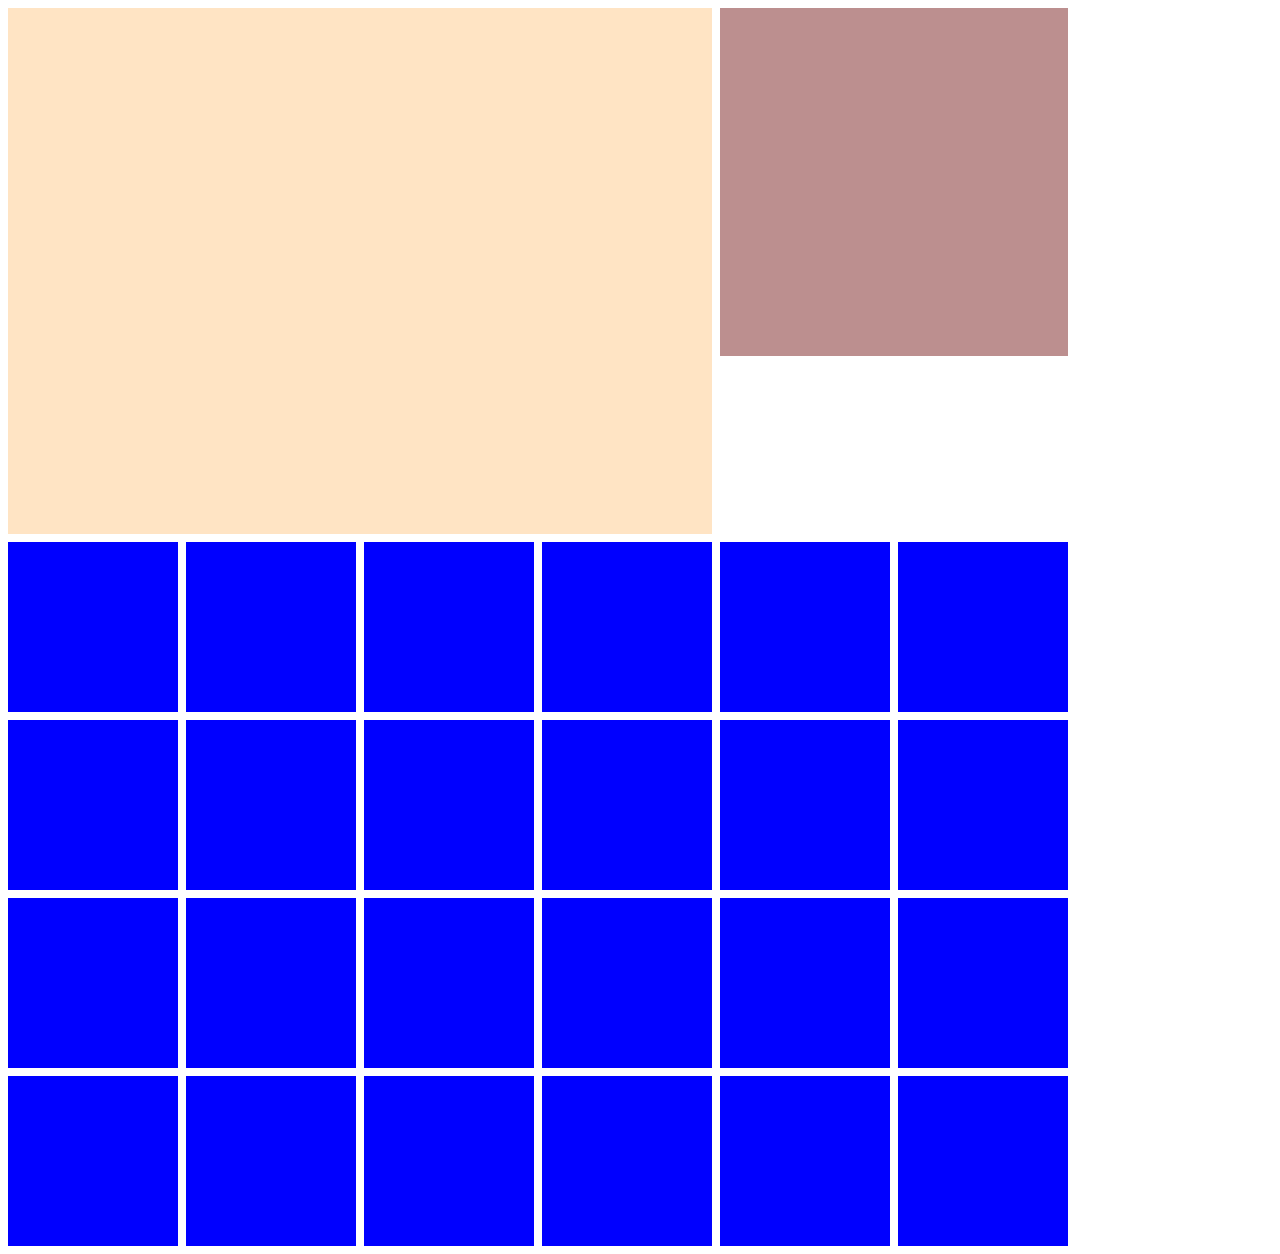
==== domaci.html @ 59eefd7f "introduction" ====
<!DOCTYPE html>
<html lang="en">
<head>
    <meta charset="UTF-8">
    <meta http-equiv="X-UA-Compatible" content="IE=edge">
    <meta name="viewport" content="width=device-width, initial-scale=1.0">
    <title>Grid_domaci</title>
    <link rel="stylesheet" href="domaci.css">
</head>
<body>
    <div class="container">
        <div class="item1"></div>
        <div class="item2"></div>
        <div class="item3"></div>
        <div class="item4"></div>
        <div class="item5"></div>
        <div class="item6"></div>
        <div class="item7"></div>
        <div class="item8"></div>
        <div class="item9"></div>
        <div class="item10"></div>
        <div class="item11"></div>
        <div class="item12"></div>
        <div class="item13"></div>
        <div class="item14"></div>
        <div class="item15"></div>
        <div class="item16"></div>
        <div class="item17"></div>
        <div class="item18"></div>
        <div class="item19"></div>
        <div class="item20"></div>
        <div class="item21"></div>
        <div class="item22"></div>
        <div class="item23"></div>
        <div class="item24"></div>
        <div class="item25"></div>
        <div class="item26"></div>
        <div class="item27"></div>
    </div>

    
    
</body>
</html>
---- domaci.css ----
.container{
    display: grid;
    grid-template-rows: repeat(7, 170px);
    grid-template-columns: repeat(6, 170px);
    grid-gap: 8px;
}
.item1{
    background-color: bisque;
    grid-row: 1/4;
    grid-column: 1/5;
}
.item2{
    background-color: rosybrown;
    grid-row: 1/3;
    grid-column: 5/-1;
}
.item3{
    background-color: blue;
    grid-row: 4/5;
    grid-column: 1/2;
}
.item4{
    background-color: blue;
    grid-row: 4/5;
    grid-column: 2/3;
}
.item5{
    background-color: blue;
    grid-row: 4/5;
    grid-column: 3/4;
}
.item6{
    background-color: blue;
    grid-row: 4/5;
    grid-column: 4/5;
}
.item7{
    background-color: blue;
    grid-row: 4/5;
    grid-column: 5/6;
}
.item8{
    background-color: blue;
    grid-row: 4/5;
    grid-column: 6/-1;
}
.item9{
    background-color: blue;
    grid-row: 5/6;
    grid-column: 1/2;
}
.item10{
    background-color: blue;
    grid-row: 5/6;
    grid-column: 2/3;
}
.item11{
    background-color: blue;
    grid-row: 5/6;
    grid-column: 3/4;
}
.item12{
    background-color: blue;
    grid-row: 5/6;
    grid-column: 4/5;
}
.item13{
    background-color: blue;
    grid-row: 5/6;
    grid-column: 5/6;
}
.item14{
    background-color: blue;
    grid-row: 5/6;
    grid-column: 5/6;
}
.item15{
    background-color: blue;
    grid-row: 5/6;
    grid-column: 6/-1;
}
.item16{
    background-color: blue;
    grid-row: 6/7;
    grid-column: 2/3;
}
.item17{
    background-color: blue;
    grid-row: 6/7;
    grid-column: 3/4;
}
.item18{
    background-color: blue;
    grid-row: 6/7;
    grid-column: 4/5;
}
.item19{
    background-color: blue;
    grid-row: 6/7;
    grid-column: 1/2;
}
.item20{
    background-color: blue;
    grid-row: 6/7;
    grid-column: 5/6;
}
.item21{
    background-color: blue;
    grid-row: 6/7;
    grid-column: 6/-1;
}
.item22{
    background-color: blue;
    grid-row: 7/-1;
    grid-column: 1/2;
}
.item23{
    background-color: blue;
    grid-row: 7/-1;
    grid-column: 2/3;
}
.item24{
    background-color: blue;
    grid-row: 7/-1;
    grid-column: 3/4;
}
.item25{
    background-color: blue;
    grid-row: 7/-1;
    grid-column: 4/5;
}
.item26{
    background-color: blue;
    grid-row: 7/-1;
    grid-column: 5/6;
}
.item27{
    background-color: blue;
    grid-row: 7/-1;
    grid-column: 6/-1;
}
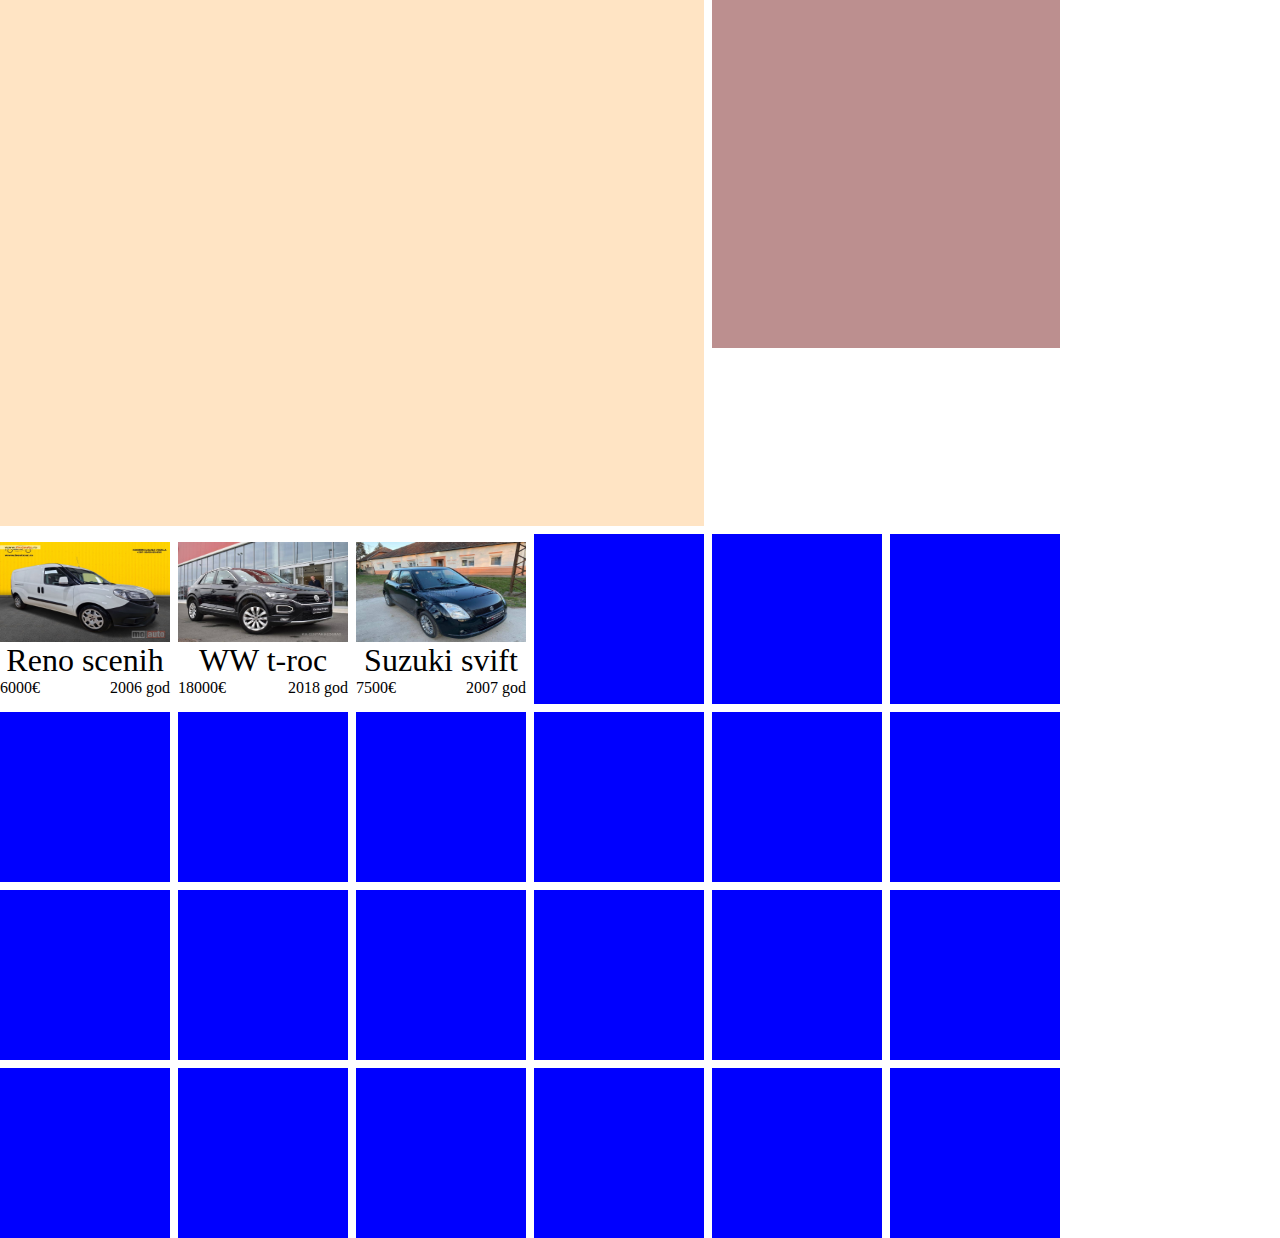
==== commit 16013aea: "flex and space" ====
--- a/domaci.html
+++ b/domaci.html
@@ -11,9 +11,31 @@
     <div class="container">
         <div class="item1"></div>
         <div class="item2"></div>
-        <div class="item3"></div>
-        <div class="item4"></div>
-        <div class="item5"></div>
+        <div class="item3 flex">
+            <img src="img/reno.jpg" alt="reno" width="170" height="100">
+            <p>Reno scenih</p>
+            <div class="space">
+                <p>6000&euro;</p>
+                <p>2006 god</p>
+            </div>
+        </div>
+        <div class="item4 flex">
+            <img src="img/volcwagen.jpg" alt="volcwagen" width="170" height="100">
+            <p>WW t-roc</p>
+            <div class="space">
+                <p>18000&euro;</p>
+                <p>2018 god</p>
+            </div>
+
+        </div>
+        <div class="item5 flex">
+            <img src="img/suzukiSvift.jpg" alt="Suzuki svift" width="170" height="100">
+            <p>Suzuki svift</p>
+            <div class="space">
+                <p>7500&euro;</p>
+                <p>2007 god</p>
+            </div>
+        </div>
         <div class="item6"></div>
         <div class="item7"></div>
         <div class="item8"></div>
--- a/domaci.css
+++ b/domaci.css
@@ -1,3 +1,7 @@
+*{
+    margin: 0px;
+    padding: 0px;
+}
 .container{
     display: grid;
     grid-template-rows: repeat(7, 170px);
@@ -10,22 +14,23 @@
     grid-column: 1/5;
 }
 .item2{
+
     background-color: rosybrown;
     grid-row: 1/3;
     grid-column: 5/-1;
 }
 .item3{
-    background-color: blue;
+    
     grid-row: 4/5;
     grid-column: 1/2;
 }
 .item4{
-    background-color: blue;
+    
     grid-row: 4/5;
     grid-column: 2/3;
 }
 .item5{
-    background-color: blue;
+   
     grid-row: 4/5;
     grid-column: 3/4;
 }
@@ -138,4 +143,20 @@
     background-color: blue;
     grid-row: 7/-1;
     grid-column: 6/-1;
+}
+
+.flex{
+    display: flex;
+    justify-content: center;
+    align-items: center;
+    flex-direction: column;
+    font-size: 2rem;
+    margin: 1px solid rgb(177, 156, 156);
+    font-weight: 500;
+}
+.space{
+    width: 170px;
+    display: flex;
+    justify-content: space-between;
+    font-size: 1rem;
 }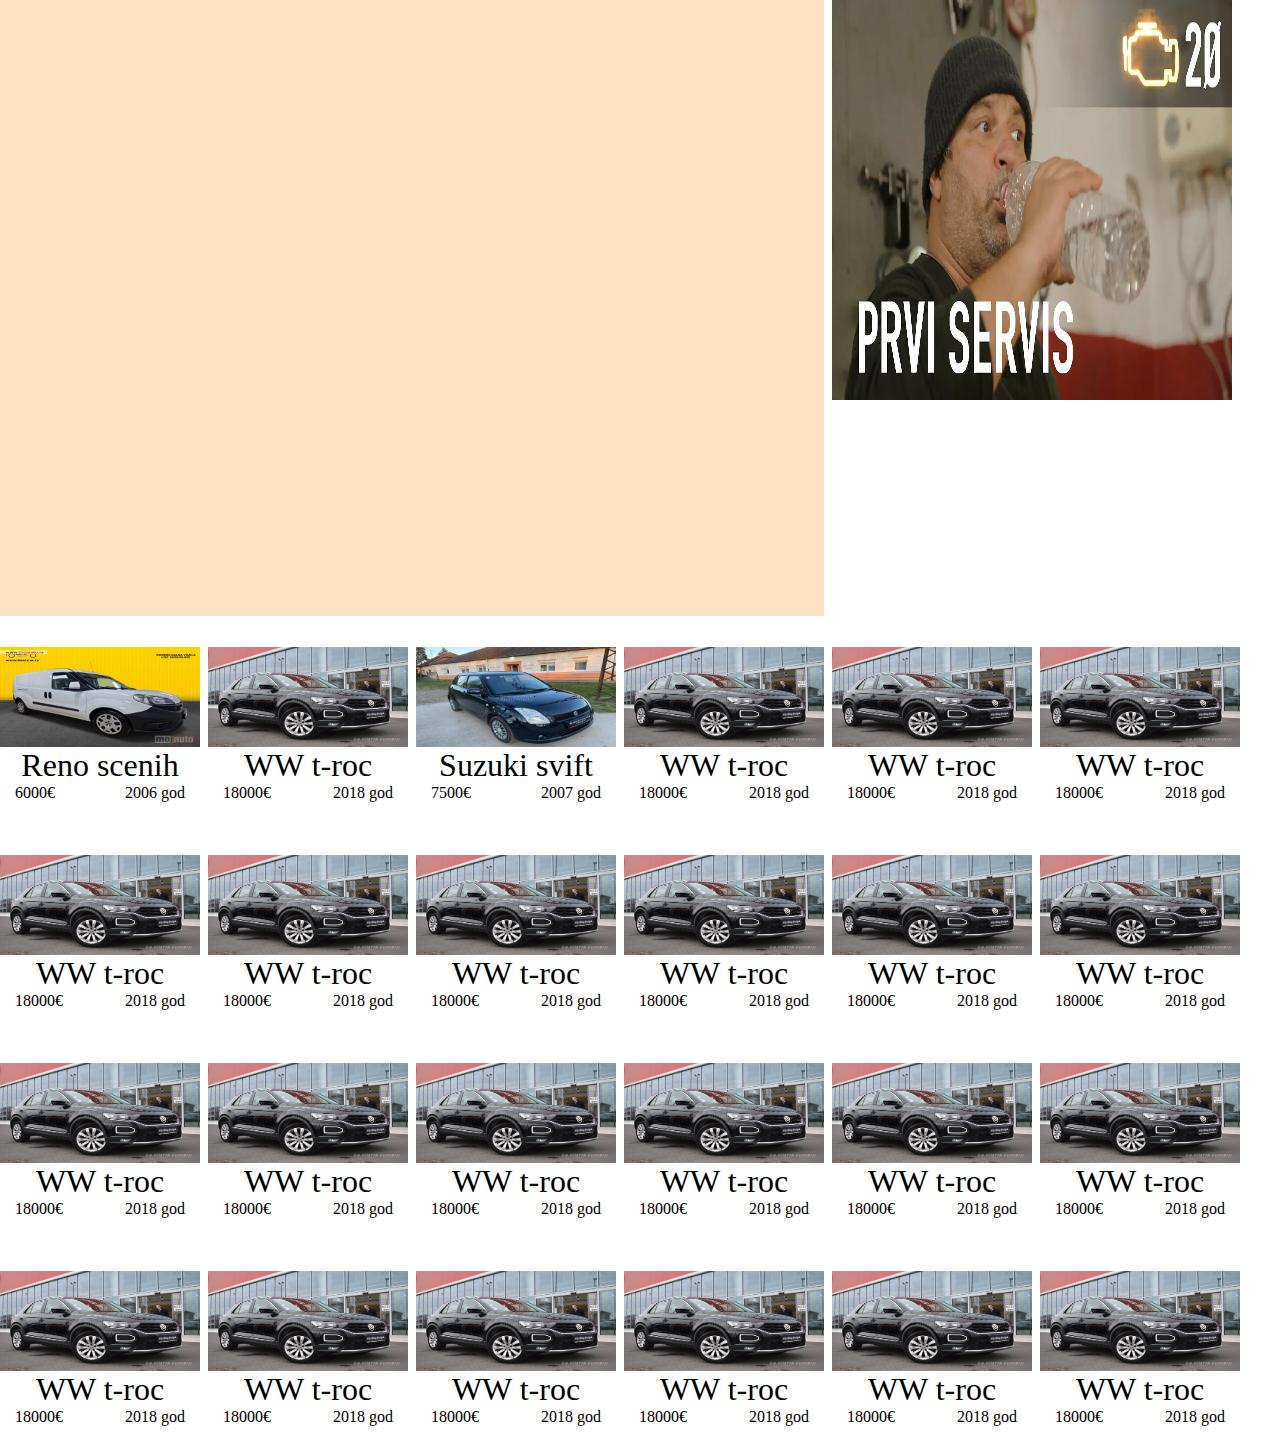
==== commit 67ee62f8: "PrviServis" ====
--- a/domaci.html
+++ b/domaci.html
@@ -9,10 +9,16 @@
 </head>
 <body>
     <div class="container">
-        <div class="item1"></div>
-        <div class="item2"></div>
+        <div class="item1">
+            <nav>
+                <a href=""></a>
+            </nav>
+        </div>
+        <div class="item2">
+            <img src="img/prviServis.webp" alt="Prvi Servis" width="400" height="400">
+        </div>
         <div class="item3 flex">
-            <img src="img/reno.jpg" alt="reno" width="170" height="100">
+            <img src="img/reno.jpg" alt="reno" width="200" height="100">
             <p>Reno scenih</p>
             <div class="space">
                 <p>6000&euro;</p>
@@ -20,44 +26,221 @@
             </div>
         </div>
         <div class="item4 flex">
-            <img src="img/volcwagen.jpg" alt="volcwagen" width="170" height="100">
-            <p>WW t-roc</p>
-            <div class="space">
-                <p>18000&euro;</p>
-                <p>2018 god</p>
-            </div>
-
-        </div>
-        <div class="item5 flex">
-            <img src="img/suzukiSvift.jpg" alt="Suzuki svift" width="170" height="100">
+            <img src="img/volcwagen.jpg" alt="volcwagen" width="200" height="100">
+            <p>WW t-roc</p>
+            <div class="space">
+                <p>18000&euro;</p>
+                <p>2018 god</p>
+            </div>
+
+        </div>
+        <div class="item5 flex flex">
+
+            <img src="img/suzukiSvift.jpg" alt="Suzuki svift" width="200" height="100">
             <p>Suzuki svift</p>
             <div class="space">
                 <p>7500&euro;</p>
                 <p>2007 god</p>
             </div>
         </div>
-        <div class="item6"></div>
-        <div class="item7"></div>
-        <div class="item8"></div>
-        <div class="item9"></div>
-        <div class="item10"></div>
-        <div class="item11"></div>
-        <div class="item12"></div>
-        <div class="item13"></div>
-        <div class="item14"></div>
-        <div class="item15"></div>
-        <div class="item16"></div>
-        <div class="item17"></div>
-        <div class="item18"></div>
-        <div class="item19"></div>
-        <div class="item20"></div>
-        <div class="item21"></div>
-        <div class="item22"></div>
-        <div class="item23"></div>
-        <div class="item24"></div>
-        <div class="item25"></div>
-        <div class="item26"></div>
-        <div class="item27"></div>
+        <div class="item6 flex">
+             <img src="img/volcwagen.jpg" alt="volcwagen" width="200" height="100">
+            <p>WW t-roc</p>
+            <div class="space">
+                <p>18000&euro;</p>
+                <p>2018 god</p>
+            </div>
+
+        </div>
+        <div class="item7 flex">
+             <img src="img/volcwagen.jpg" alt="volcwagen" width="200" height="100">
+            <p>WW t-roc</p>
+            <div class="space">
+                <p>18000&euro;</p>
+                <p>2018 god</p>
+            </div>
+
+        </div>
+        <div class="item8 flex">
+             <img src="img/volcwagen.jpg" alt="volcwagen" width="200" height="100">
+            <p>WW t-roc</p>
+            <div class="space">
+                <p>18000&euro;</p>
+                <p>2018 god</p>
+            </div>
+
+        </div>
+        <div class="item9 flex">
+             <img src="img/volcwagen.jpg" alt="volcwagen" width="200" height="100">
+            <p>WW t-roc</p>
+            <div class="space">
+                <p>18000&euro;</p>
+                <p>2018 god</p>
+            </div>
+
+        </div>
+        <div class="item10 flex">
+             <img src="img/volcwagen.jpg" alt="volcwagen" width="200" height="100">
+            <p>WW t-roc</p>
+            <div class="space">
+                <p>18000&euro;</p>
+                <p>2018 god</p>
+            </div>
+
+        </div>
+        <div class="item11 flex">
+             <img src="img/volcwagen.jpg" alt="volcwagen" width="200" height="100">
+            <p>WW t-roc</p>
+            <div class="space">
+                <p>18000&euro;</p>
+                <p>2018 god</p>
+            </div>
+
+        </div>
+        <div class="item12 flex">
+             <img src="img/volcwagen.jpg" alt="volcwagen" width="200" height="100">
+            <p>WW t-roc</p>
+            <div class="space">
+                <p>18000&euro;</p>
+                <p>2018 god</p>
+            </div>
+
+        </div>
+        <div class="item13 flex">
+             <img src="img/volcwagen.jpg" alt="volcwagen" width="200" height="100">
+            <p>WW t-roc</p>
+            <div class="space">
+                <p>18000&euro;</p>
+                <p>2018 god</p>
+            </div>
+
+        </div>
+        <div class="item14 flex">
+             <img src="img/volcwagen.jpg" alt="volcwagen" width="200" height="100">
+            <p>WW t-roc</p>
+            <div class="space">
+                <p>18000&euro;</p>
+                <p>2018 god</p>
+            </div>
+
+        </div>
+        <div class="item15 flex">
+             <img src="img/volcwagen.jpg" alt="volcwagen" width="200" height="100">
+            <p>WW t-roc</p>
+            <div class="space">
+                <p>18000&euro;</p>
+                <p>2018 god</p>
+            </div>
+
+        </div>
+        <div class="item16 flex">
+             <img src="img/volcwagen.jpg" alt="volcwagen" width="200" height="100">
+            <p>WW t-roc</p>
+            <div class="space">
+                <p>18000&euro;</p>
+                <p>2018 god</p>
+            </div>
+
+        </div>
+        <div class="item17 flex">
+             <img src="img/volcwagen.jpg" alt="volcwagen" width="200" height="100">
+            <p>WW t-roc</p>
+            <div class="space">
+                <p>18000&euro;</p>
+                <p>2018 god</p>
+            </div>
+
+        </div>
+        <div class="item18 flex">
+             <img src="img/volcwagen.jpg" alt="volcwagen" width="200" height="100">
+            <p>WW t-roc</p>
+            <div class="space">
+                <p>18000&euro;</p>
+                <p>2018 god</p>
+            </div>
+
+        </div>
+        <div class="item19 flex">
+             <img src="img/volcwagen.jpg" alt="volcwagen" width="200" height="100">
+            <p>WW t-roc</p>
+            <div class="space">
+                <p>18000&euro;</p>
+                <p>2018 god</p>
+            </div>
+
+        </div>
+        <div class="item20 flex">
+             <img src="img/volcwagen.jpg" alt="volcwagen" width="200" height="100">
+            <p>WW t-roc</p>
+            <div class="space">
+                <p>18000&euro;</p>
+                <p>2018 god</p>
+            </div>
+
+        </div>
+        <div class="item21 flex">
+             <img src="img/volcwagen.jpg" alt="volcwagen" width="200" height="100">
+            <p>WW t-roc</p>
+            <div class="space">
+                <p>18000&euro;</p>
+                <p>2018 god</p>
+            </div>
+
+        </div>
+        <div class="item22 flex">
+             <img src="img/volcwagen.jpg" alt="volcwagen" width="200" height="100">
+            <p>WW t-roc</p>
+            <div class="space">
+                <p>18000&euro;</p>
+                <p>2018 god</p>
+            </div>
+
+        </div>
+        <div class="item23 flex">
+             <img src="img/volcwagen.jpg" alt="volcwagen" width="200" height="100">
+            <p>WW t-roc</p>
+            <div class="space">
+                <p>18000&euro;</p>
+                <p>2018 god</p>
+            </div>
+
+        </div>
+        <div class="item24 flex">
+             <img src="img/volcwagen.jpg" alt="volcwagen" width="200" height="100">
+            <p>WW t-roc</p>
+            <div class="space">
+                <p>18000&euro;</p>
+                <p>2018 god</p>
+            </div>
+
+        </div>
+        <div class="item25 flex">
+             <img src="img/volcwagen.jpg" alt="volcwagen" width="200" height="100">
+            <p>WW t-roc</p>
+            <div class="space">
+                <p>18000&euro;</p>
+                <p>2018 god</p>
+            </div>
+
+        </div>
+        <div class="item26 flex">
+             <img src="img/volcwagen.jpg" alt="volcwagen" width="200" height="100">
+            <p>WW t-roc</p>
+            <div class="space">
+                <p>18000&euro;</p>
+                <p>2018 god</p>
+            </div>
+
+        </div>
+        <div class="item27 flex">
+             <img src="img/volcwagen.jpg" alt="volcwagen" width="200" height="100">
+            <p>WW t-roc</p>
+            <div class="space">
+                <p>18000&euro;</p>
+                <p>2018 god</p>
+            </div>
+
+        </div>
     </div>
 
     
--- a/domaci.css
+++ b/domaci.css
@@ -4,8 +4,8 @@
 }
 .container{
     display: grid;
-    grid-template-rows: repeat(7, 170px);
-    grid-template-columns: repeat(6, 170px);
+    grid-template-rows: repeat(7, 200px);
+    grid-template-columns: repeat(6, 200px);
     grid-gap: 8px;
 }
 .item1{
@@ -15,7 +15,9 @@
 }
 .item2{
 
-    background-color: rosybrown;
+    background-attachment: fixed;
+    background-size:cover;
+    
     grid-row: 1/3;
     grid-column: 5/-1;
 }
@@ -153,10 +155,24 @@
     font-size: 2rem;
     margin: 1px solid rgb(177, 156, 156);
     font-weight: 500;
+    background-color: white;
 }
 .space{
     width: 170px;
     display: flex;
     justify-content: space-between;
     font-size: 1rem;
+}
+@media (max-width: 768px) {
+    .container {
+        grid-template-rows: repeat(42, 1fr);
+        grid-template-columns: repeat(1, 1fr);
+    }
+}
+
+@media (max-width: 480px) {
+    .container {
+        grid-template-rows: repeat(21, 1fr);
+        grid-template-columns: repeat(2, 1fr);
+    }
 }